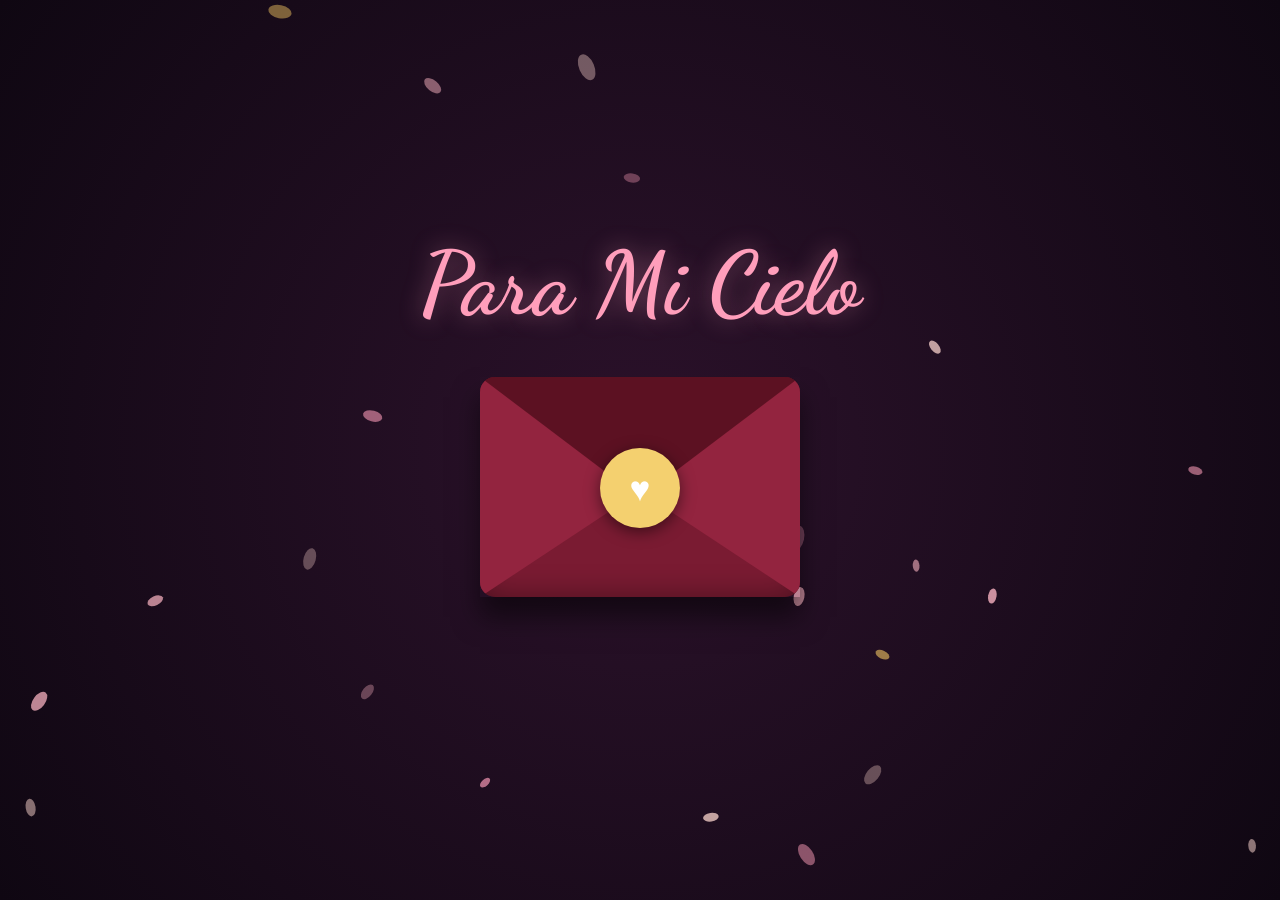
==== index.html @ 625df01c "musica a medias" ====
<!DOCTYPE html>
<html lang="es">
<head>
  <meta charset="UTF-8" />
  <meta name="viewport" content="width=device-width, initial-scale=1.0, maximum-scale=1.0, user-scalable=no" />
  <title>Para Mi Cielo ❤️</title>

  <!-- Tipografías -->
  <link rel="preconnect" href="https://fonts.googleapis.com">
  <link rel="preconnect" href="https://fonts.gstatic.com" crossorigin>
  <link href="https://fonts.googleapis.com/css2?family=Caveat:wght@400;600&family=Cormorant+Garamond:ital,wght@0,400;0,600;1,400&family=Dancing+Script:wght@600;700&family=Montserrat:wght@300;400;500;600&display=swap" rel="stylesheet">

  <link rel="preload" as="image" href="img/flor1.png">
  <link rel="preload" as="image" href="img/flor2.png">
  <link rel="preload" as="image" href="img/flor3.png">
  <link rel="preload" as="image" href="img/flor4.png">

  <link rel="stylesheet" href="style.css" />

  <style>
    /* Estilo para la ventana mágica que no corta la música */
    #visor-magico {
      position: fixed; top: 0; left: 0; width: 100%; height: 100%;
      border: none; z-index: 9999; background: transparent;
      transition: opacity 1s ease;
    }
    #visor-magico.hidden { opacity: 0; pointer-events: none; }
    #visor-magico.active { opacity: 1; pointer-events: auto; }
  </style>

</head>
<body>

  <div class="page-transition" aria-hidden="true"></div>

  <!-- MÚSICA DE FONDO -->
  <audio id="bg-music" loop preload="auto">
    <source src="audio/A_Love_Like_Her.mp3" type="audio/mp3">
  </audio>

  <!-- Ramo en forma de corazón -->
  <div id="bloom-stage">
    <div id="bloom-container"></div>
  </div>
  
  <!-- Pétalos cayendo -->
  <canvas id="petals-canvas"></canvas>

  <!-- EL SOBRE -->
  <main class="main-content" id="mainContent">
      <h1 class="hero-title">Para Mi Cielo</h1>
      
      <div class="contenedor">
          <div class="envoltura-sobre" id="sobreInteractuable">
              <div class="sobre"></div>
              <div class="solapa solapa-superior"></div>
              <div class="solapa solapa-derecha"></div>
              <div class="solapa solapa-izquierda"></div>
              <div class="sello-css" id="selloCss">♥</div>

              <div class="carta glass-card" id="cartaInterior">
                  <header class="letter-header">
                    <span class="letter-date">29 de Agosto, 2026</span>
                    <h2 class="letter-title">Feliz Primer Mes, Mi Amor</h2>
                    <div class="divider">✦ ✦ ✦</div>
                  </header>

                  <div class="letter-body"><span id="typed-text"></span><span class="cursor" id="cursor"></span></div>

                  <!-- AQUI ESTABA EL ERROR DEL DIV BORRADO -->
                  <div class="next-journey" id="nextJourney">
                    <a href="#" class="journey-btn" id="journeyBtn" onclick="abrirRamo(event)">
                      eres mi cielo
                    </a>
                  </div>

              </div>
          </div>
      </div>
  </main>

  <!-- LA VENTANA MÁGICA (Solo debe haber una) -->
  <iframe id="visor-magico" class="hidden" src="" allow="autoplay"></iframe>

  <script src="script.js"></script>

  <!-- SCRIPT MÁGICO PARA MÚSICA Y TRANSICIÓN -->
  <script>
    // Truco para que la música empiece en cuanto ella toque el sobre o la pantalla
    document.body.addEventListener('click', function startAudio() {
      const musica = document.getElementById('bg-music');
      if (musica && musica.paused) {
        musica.play().catch(e => console.log("Esperando interacción..."));
      }
      document.body.removeEventListener('click', startAudio);
    }, { once: true });

    // Función a prueba de fallos para cargar el ramo
    function abrirRamo(event) {
      event.preventDefault(); // Evita que la página salte
      
      // 1. Ocultamos el sobre y las flores de fondo suavemente
      const mainContent = document.getElementById('mainContent');
      const bloomStage = document.getElementById('bloom-stage');
      const petals = document.getElementById('petals-canvas');
      
      if (mainContent) { mainContent.style.transition = 'opacity 1s ease'; mainContent.style.opacity = '0'; }
      if (bloomStage) { bloomStage.style.transition = 'opacity 1s ease'; bloomStage.style.opacity = '0'; }
      if (petals) { petals.style.transition = 'opacity 1s ease'; petals.style.opacity = '0'; }

      // 2. Esperamos 1 segundo a que se desvanezca y mostramos la ventana mágica con home.html
      setTimeout(() => {
        const visor = document.getElementById('visor-magico');
        if (visor) {
          visor.src = 'home.html'; // Cargamos el Ramo
          visor.classList.remove('hidden');
          visor.classList.add('active');
        }
      }, 1000);
    }
  </script>
</body>
</html>
---- style.css ----
:root {
  /* PALETA ELEGANTE PARA EL SOBRE (Tonos vino oscuros que combinan con el fondo) */
  --color-sobre-cuerpo: #7a1b32;
  --color-sobre-solapa: #93243f;
  --color-sobre-solapa-superior: #5c1122;
  --color-sello: #f4d06f;
  
  /* PALETA DEL FONDO OSCURO Y FLORES */
  --bg-color: #160c18;
  --rose-main: #ff9ebb;
  --gold: #f4d06f;
  --glass-bg: rgba(22, 12, 24, 0.88);
  --glass-border: rgba(255, 255, 255, 0.16);

  --fuente-titulo: 'Dancing Script', cursive;
  --duracion-apertura: 1.7s;
}

* {
  box-sizing: border-box;
  margin: 0;
  padding: 0;
  -webkit-tap-highlight-color: transparent;
  user-select: none;
}

body {
  background: radial-gradient(circle at 50% 50%, #2c122b 0%, #0f0712 100%);
  color: #fff;
  min-height: 100vh;
  font-family: 'Montserrat', sans-serif;
  overflow: hidden;
  position: relative;
}

/* Transición suave hacia cielo.html */
.page-transition {
  position: fixed; inset: 0; z-index: 100;
  background: #0b0714; opacity: 0; pointer-events: none; transition: opacity 0.7s ease;
}
body.page-leaving .page-transition { opacity: 1; }

/* =========================================================
   EL SOBRE
   ========================================================= */
.main-content {
  position: fixed; inset: 0;
  display: flex; flex-direction: column; justify-content: center; align-items: center;
  z-index: 10; transform: translateY(-4vh); transition: opacity 1s ease;
}

.hero-title {
  font-family: var(--fuente-titulo); font-size: clamp(3.5rem, 10vw, 5.5rem);
  color: var(--rose-main); text-shadow: 0 0 25px rgba(255, 158, 187, 0.4); 
  margin-bottom: 40px; font-weight: 700;
  transition: opacity 0.8s ease;
}
.hero-title.hide { opacity: 0; }

.contenedor { perspective: 1500px; }
.envoltura-sobre {
  position: relative; width: 320px; height: 220px; cursor: pointer;
  box-shadow: 0px 20px 25px rgba(0, 0, 0, 0.5);
  animation: latido 2.5s cubic-bezier(0.4, 0, 0.2, 1) infinite;
  transform-style: preserve-3d; transition: transform 0.3s ease, box-shadow 0.3s ease;
}
.envoltura-sobre:hover { animation: temblor 0.5s linear infinite; }
.envoltura-sobre.abierto { animation: none; pointer-events: none; }

.envoltura-sobre.preparando-flores {
  animation: none;
  opacity: 0;
  transform: scale(0.85);
  pointer-events: none;
  transition: opacity 0.6s ease, transform 0.6s ease;
}

@keyframes latido { 0%, 100% { transform: scale(1); } 50% { transform: scale(1.03); } }
@keyframes temblor { 0%, 50%, 100% { transform: scale(1.03) rotate(0deg); } 25% { transform: scale(1.03) rotate(-1deg); } 75% { transform: scale(1.03) rotate(1deg); } }

.sobre { position: absolute; width: 100%; height: 100%; background: var(--color-sobre-cuerpo); border-radius: 15px; box-shadow: inset 0 0 30px rgba(0,0,0,0.4); }
.solapa { position: absolute; transform-style: preserve-3d; backface-visibility: hidden; -webkit-backface-visibility: hidden; transition: transform 0.7s cubic-bezier(0.4, 0.0, 0.2, 1); }
.solapa-superior { top: 0; left: 0; width: 100%; height: 55%; background: var(--color-sobre-solapa-superior); clip-path: polygon(0 0, 100% 0, 50% 100%); border-radius: 15px 15px 0 0; transform-origin: top; z-index: 6; }
.solapa-izquierda { top: 0; left: 0; width: 52%; height: 100%; background: var(--color-sobre-solapa); clip-path: polygon(0 0, 100% 50%, 0 100%); border-radius: 15px 0 0 15px; transform-origin: left; z-index: 5; transition-delay: 0.35s; }
.solapa-derecha { top: 0; right: 0; width: 52%; height: 100%; background: var(--color-sobre-solapa); clip-path: polygon(100% 0, 0 50%, 100% 100%); border-radius: 0 15px 15px 0; transform-origin: right; z-index: 5; transition-delay: 0.35s; }

.sello-css {
  position: absolute; top: 56%; left: 50%; width: 80px; height: 80px;
  transform: translate(-50%, -65%); z-index: 10;
  background: var(--color-sello); border-radius: 50%;
  display: flex; justify-content: center; align-items: center;
  font-size: 2.2rem; color: #fff; box-shadow: 0 4px 15px rgba(0,0,0,0.5);
  transition: opacity 0.5s ease;
}

/* =========================================================
   LA CARTA (GLASSMORPHISM)
   ========================================================= */
.carta {
  position: absolute; top: 50%; left: 50%; width: 300px; height: 200px;
  transform: translate(-50%, -40%) scale(1);
  opacity: 0; z-index: 1; pointer-events: none;
  border-radius: 20px; padding: 30px 20px;
  background: var(--glass-bg); backdrop-filter: blur(18px);
  border: 1px solid var(--glass-border); box-shadow: 0 20px 45px rgba(0, 0, 0, 0.7);
  display: flex; flex-direction: column; align-items: center;
}

.envoltura-sobre.abierto .carta {
  animation: abrir-carta var(--duracion-apertura) forwards cubic-bezier(0.18, 0.89, 0.32, 1.28);
  pointer-events: auto;
  z-index: 30 !important;
}
.envoltura-sobre.abierto .solapa-superior { transform: rotateX(180deg); z-index: 0; }
.envoltura-sobre.abierto .solapa-izquierda { transform: rotateY(180deg); transition-delay: 0.3s; z-index: 0; }
.envoltura-sobre.abierto .solapa-derecha { transform: rotateY(-180deg); transition-delay: 0.3s; z-index: 0; }
.envoltura-sobre.abierto .sello-css { opacity: 0; }

@keyframes abrir-carta {
  0% { transform: translate(-50%, -40%) scale(1); opacity: 0; z-index: 1; }
  40% { transform: translate(-50%, -100%) scale(1.1); opacity: 1; z-index: 20; }
  100% { transform: translate(-50%, calc(-50% - 18px)) scale(1.25); opacity: 1; z-index: 30; width: 85vw; height: 64vh; max-width: 440px; top: 50%; }
}

.letter-header { text-align: center; margin-bottom: 20px; width: 100%; }
.letter-date { font-size: 0.8rem; color: var(--gold); letter-spacing: 1.5px; }
.letter-title { font-family: 'Cormorant Garamond', serif; font-size: 1.7rem; font-style: italic; color: var(--rose-main); margin: 6px 0; }
.divider { color: var(--gold); font-size: 0.7rem; letter-spacing: 6px; }

.letter-body { font-family: 'Caveat', cursive; font-size: 1.3rem; line-height: 1.6; color: #fff; white-space: pre-wrap; width: 100%; flex: 1; min-height: 0; overflow-y: auto; padding: 4px 0 20px; scrollbar-width: thin; }
.cursor { display: inline-block; width: 2px; height: 1.3rem; background: var(--rose-main); animation: blink 0.7s infinite; vertical-align: middle; }
@keyframes blink { 0%, 100% { opacity: 1; } 50% { opacity: 0; } }

.next-journey { margin-top: 15px; text-align: center; opacity: 0; transform: translateY(10px); transition: opacity 0.8s ease, transform 0.8s ease; }
.next-journey.show { opacity: 1; transform: translateY(0); }
.journey-btn { display: inline-block; text-decoration: none; background: linear-gradient(135deg, #e63956, #ff758c); color: white; padding: 12px 24px; font-size: 0.95rem; font-weight: 500; border-radius: 25px; box-shadow: 0 8px 20px rgba(230, 57, 86, 0.4); }

/* =========================================================
   EXPLOSIÓN DE FLORES (Se activa al toque del sobre)
   ========================================================= */
#bloom-stage {
  position: fixed; top: 0; left: 0; width: 100vw; height: 100vh; pointer-events: none; z-index: 2;
  display: flex; justify-content: center; align-items: center; overflow: hidden; transition: opacity 1.5s ease;
}
#bloom-stage.fade-out { opacity: 0.22; }
#bloom-stage.zoom-in { animation: zoomPush 2.2s cubic-bezier(0.25, 1, 0.5, 1) forwards; }
@keyframes zoomPush { from { transform: scale(1); } to { transform: scale(2.4); } }

#bloom-container { position: relative; width: 100vw; height: 100vh; }
.blooming-flower {
  position: absolute; top: 50%; left: 50%; width: var(--size); height: var(--size); object-fit: contain; opacity: 0;
  transform-origin: center center; transform: translate(-50%, -50%) translate(0, 0) scale(0) rotate(calc(var(--rot) - 180deg));
  transition: transform 2.2s cubic-bezier(0.25, 1, 0.5, 1), opacity 1.2s ease;
  filter: drop-shadow(0 3px 4px rgba(0, 0, 0, 0.3));
  will-change: transform, opacity;
}
.blooming-flower.bloomed { opacity: 0.96; transform: translate(-50%, -50%) translate(var(--tx), var(--ty)) scale(var(--scale)) rotate(var(--rot)); }
#petals-canvas { position: fixed; top: 0; left: 0; width: 100%; height: 100%; pointer-events: none; z-index: 3; }

@media (max-width: 380px) {
  @keyframes abrir-carta {
    0% { transform: translate(-50%, -40%) scale(1); opacity: 0; z-index: 1; }
    40% { transform: translate(-50%, -100%) scale(1.1); opacity: 1; z-index: 20; }
    100% { transform: translate(-50%, calc(-50% - 18px)) scale(1.1); opacity: 1; z-index: 30; width: 90vw; height: 72vh; top: 50%; }
  }
}

/* En celular reducimos el costo de renderizado de los efectos más pesados:
   el drop-shadow por flor (son varias decenas a la vez) y el desenfoque
   del vidrio de la carta, que en equipos de gama baja son los que más
   contribuyen a que la animación se sienta trabada. */
@media (max-width: 640px) {
  .blooming-flower { filter: drop-shadow(0 2px 2px rgba(0, 0, 0, 0.25)); }
  .carta { backdrop-filter: blur(10px); }
}
@media (prefers-reduced-motion: reduce) {
  .blooming-flower { filter: none; }
}

@media (max-width: 480px) {
  .envoltura-sobre {
    width: 280px; 
    height: 190px;
  }
  .hero-title {
    font-size: 2.8rem; 
  }
  .carta {
    padding: 20px 15px; 
  }
  .letter-title {
    font-size: 1.4rem;
  }
  .letter-body {
    font-size: 1.15rem;
  }
  @keyframes abrir-carta {
    0% { transform: translate(-50%, -40%) scale(1); opacity: 0; z-index: 1; }
    40% { transform: translate(-50%, -100%) scale(1.05); opacity: 1; z-index: 20; }
    100% { transform: translate(-50%, calc(-50% - 10px)) scale(1); opacity: 1; z-index: 30; width: 92vw; height: 75vh; top: 50%; }
  }
}
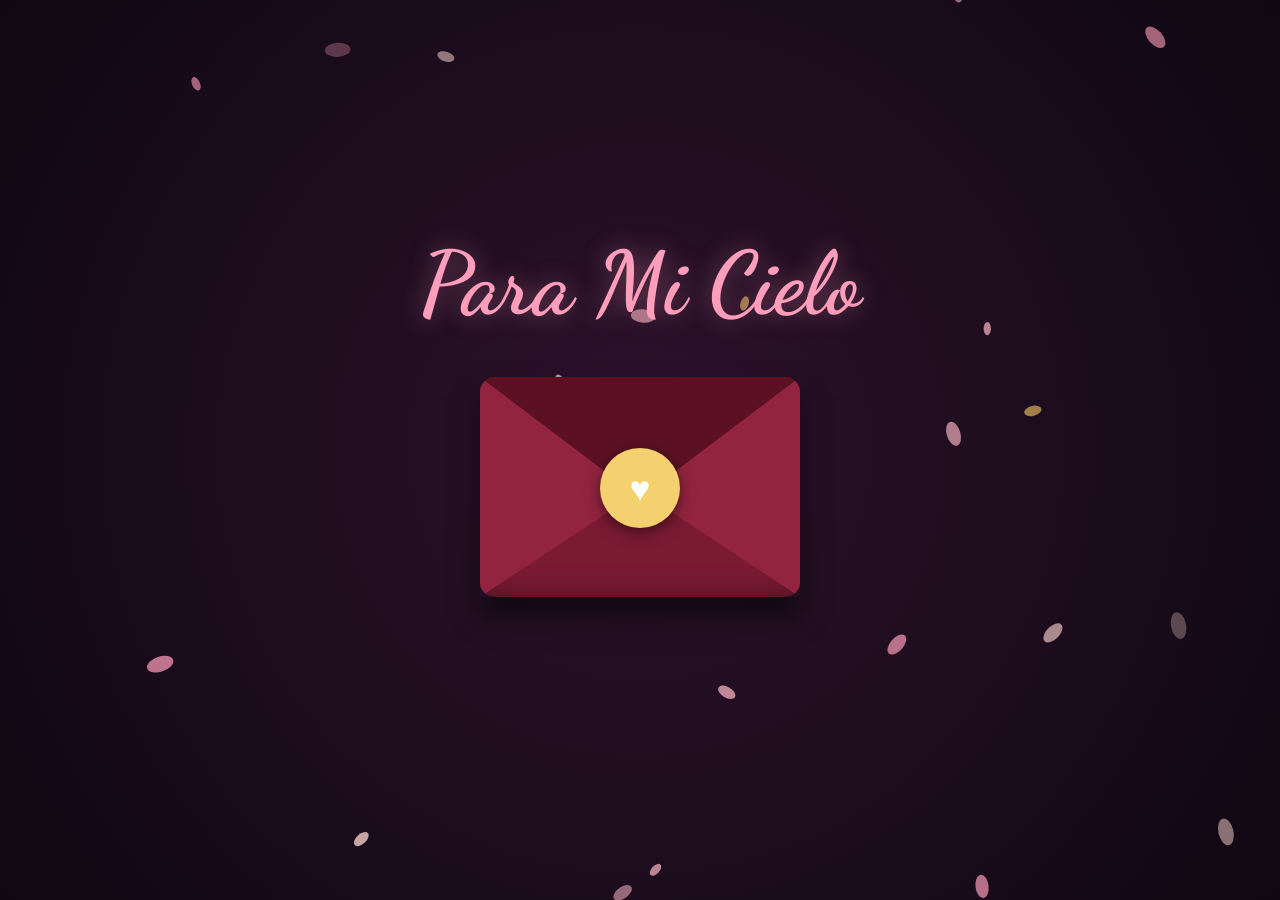
==== commit 1da255b7: "Merge branch 'feature/chalan' of https://github.com/Pablo-Rf8/Carta-Para-MiLai" ====
--- a/index.html
+++ b/index.html
@@ -69,8 +69,8 @@
 
                   <!-- AQUI ESTABA EL ERROR DEL DIV BORRADO -->
                   <div class="next-journey" id="nextJourney">
-                    <a href="#" class="journey-btn" id="journeyBtn" onclick="abrirRamo(event)">
-                      eres mi cielo
+                    <a href="home.html" class="journey-btn" id="journeyBtn">
+                      Mi regalo <3
                     </a>
                   </div>
 
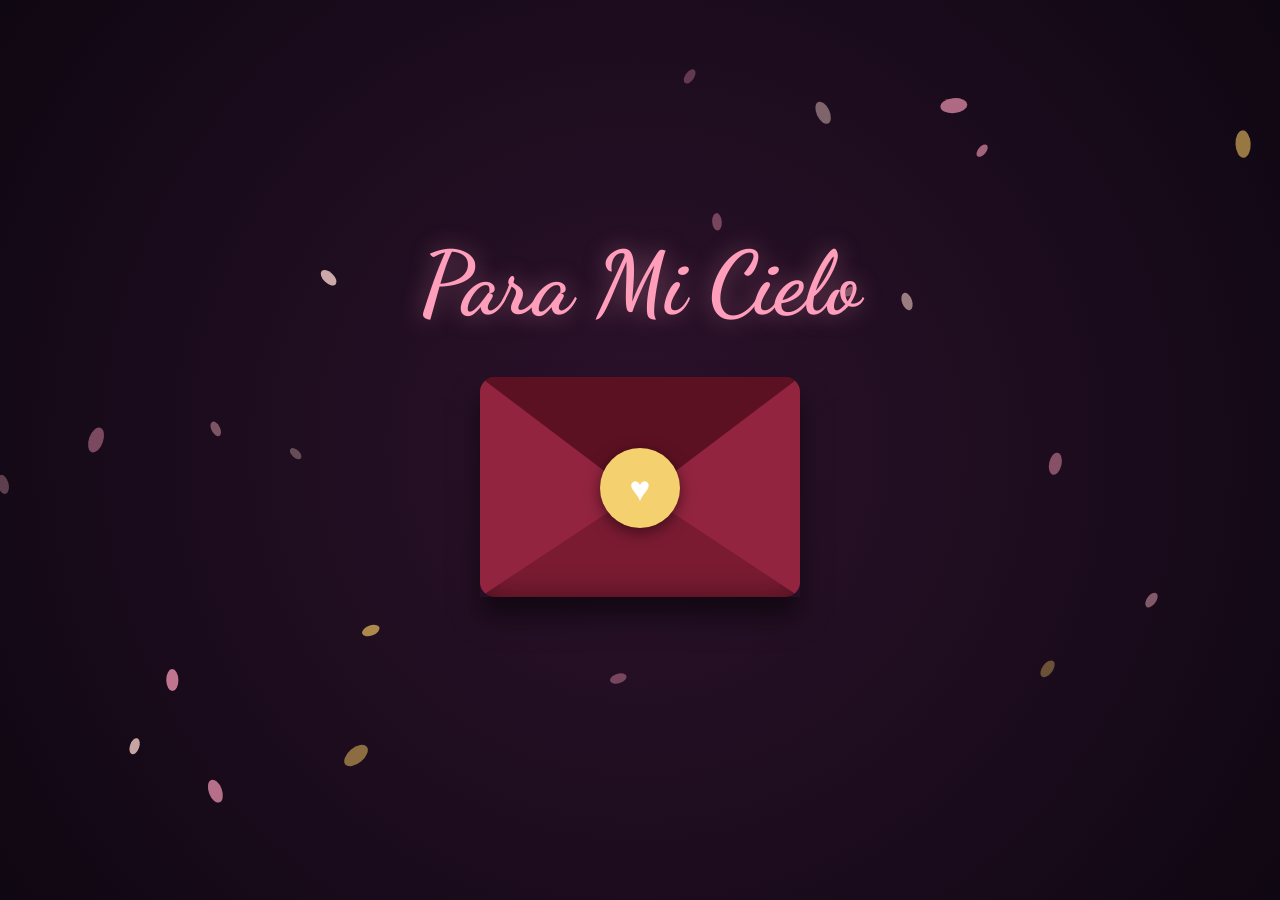
==== commit 96799ad6: "Merge branch 'dev' of https://github.com/Pablo-Rf8/Carta-Para-MiLai into feature/chalan" ====
--- a/index.html
+++ b/index.html
@@ -1,123 +1,124 @@
-<!DOCTYPE html>
-<html lang="es">
-<head>
-  <meta charset="UTF-8" />
-  <meta name="viewport" content="width=device-width, initial-scale=1.0, maximum-scale=1.0, user-scalable=no" />
-  <title>Para Mi Cielo ❤️</title>
-
-  <!-- Tipografías -->
-  <link rel="preconnect" href="https://fonts.googleapis.com">
-  <link rel="preconnect" href="https://fonts.gstatic.com" crossorigin>
-  <link href="https://fonts.googleapis.com/css2?family=Caveat:wght@400;600&family=Cormorant+Garamond:ital,wght@0,400;0,600;1,400&family=Dancing+Script:wght@600;700&family=Montserrat:wght@300;400;500;600&display=swap" rel="stylesheet">
-
-  <link rel="preload" as="image" href="img/flor1.png">
-  <link rel="preload" as="image" href="img/flor2.png">
-  <link rel="preload" as="image" href="img/flor3.png">
-  <link rel="preload" as="image" href="img/flor4.png">
-
-  <link rel="stylesheet" href="style.css" />
-
-  <style>
-    /* Estilo para la ventana mágica que no corta la música */
-    #visor-magico {
-      position: fixed; top: 0; left: 0; width: 100%; height: 100%;
-      border: none; z-index: 9999; background: transparent;
-      transition: opacity 1s ease;
-    }
-    #visor-magico.hidden { opacity: 0; pointer-events: none; }
-    #visor-magico.active { opacity: 1; pointer-events: auto; }
-  </style>
-
-</head>
-<body>
-
-  <div class="page-transition" aria-hidden="true"></div>
-
-  <!-- MÚSICA DE FONDO -->
-  <audio id="bg-music" loop preload="auto">
-    <source src="audio/A_Love_Like_Her.mp3" type="audio/mp3">
-  </audio>
-
-  <!-- Ramo en forma de corazón -->
-  <div id="bloom-stage">
-    <div id="bloom-container"></div>
-  </div>
-  
-  <!-- Pétalos cayendo -->
-  <canvas id="petals-canvas"></canvas>
-
-  <!-- EL SOBRE -->
-  <main class="main-content" id="mainContent">
-      <h1 class="hero-title">Para Mi Cielo</h1>
-      
-      <div class="contenedor">
-          <div class="envoltura-sobre" id="sobreInteractuable">
-              <div class="sobre"></div>
-              <div class="solapa solapa-superior"></div>
-              <div class="solapa solapa-derecha"></div>
-              <div class="solapa solapa-izquierda"></div>
-              <div class="sello-css" id="selloCss">♥</div>
-
-              <div class="carta glass-card" id="cartaInterior">
-                  <header class="letter-header">
-                    <span class="letter-date">29 de Agosto, 2026</span>
-                    <h2 class="letter-title">Feliz Primer Mes, Mi Amor</h2>
-                    <div class="divider">✦ ✦ ✦</div>
-                  </header>
-
-                  <div class="letter-body"><span id="typed-text"></span><span class="cursor" id="cursor"></span></div>
-
-                  <!-- AQUI ESTABA EL ERROR DEL DIV BORRADO -->
-                  <div class="next-journey" id="nextJourney">
-                    <a href="home.html" class="journey-btn" id="journeyBtn">
-                      Mi regalo <3
-                    </a>
-                  </div>
-
-              </div>
-          </div>
-      </div>
-  </main>
-
-  <!-- LA VENTANA MÁGICA (Solo debe haber una) -->
-  <iframe id="visor-magico" class="hidden" src="" allow="autoplay"></iframe>
-
-  <script src="script.js"></script>
-
-  <!-- SCRIPT MÁGICO PARA MÚSICA Y TRANSICIÓN -->
-  <script>
-    // Truco para que la música empiece en cuanto ella toque el sobre o la pantalla
-    document.body.addEventListener('click', function startAudio() {
-      const musica = document.getElementById('bg-music');
-      if (musica && musica.paused) {
-        musica.play().catch(e => console.log("Esperando interacción..."));
-      }
-      document.body.removeEventListener('click', startAudio);
-    }, { once: true });
-
-    // Función a prueba de fallos para cargar el ramo
-    function abrirRamo(event) {
-      event.preventDefault(); // Evita que la página salte
-      
-      // 1. Ocultamos el sobre y las flores de fondo suavemente
-      const mainContent = document.getElementById('mainContent');
-      const bloomStage = document.getElementById('bloom-stage');
-      const petals = document.getElementById('petals-canvas');
-      
-      if (mainContent) { mainContent.style.transition = 'opacity 1s ease'; mainContent.style.opacity = '0'; }
-      if (bloomStage) { bloomStage.style.transition = 'opacity 1s ease'; bloomStage.style.opacity = '0'; }
-      if (petals) { petals.style.transition = 'opacity 1s ease'; petals.style.opacity = '0'; }
-
-      // 2. Esperamos 1 segundo a que se desvanezca y mostramos la ventana mágica con home.html
-      setTimeout(() => {
-        const visor = document.getElementById('visor-magico');
-        if (visor) {
-          visor.src = 'home.html'; // Cargamos el Ramo
-          visor.classList.remove('hidden');
-          visor.classList.add('active');
-        }
-      }, 1000);
-    }
-  </script>
-</body>
+<!DOCTYPE html>
+<html lang="es">
+<head>
+  <meta charset="UTF-8" />
+  <meta name="viewport" content="width=device-width, initial-scale=1.0, maximum-scale=1.0, user-scalable=no" />
+  <title>Para Mi Cielo ❤️</title>
+
+  <!-- Tipografías -->
+  <link rel="preconnect" href="https://fonts.googleapis.com">
+  <link rel="preconnect" href="https://fonts.gstatic.com" crossorigin>
+  <link href="https://fonts.googleapis.com/css2?family=Caveat:wght@400;600&family=Cormorant+Garamond:ital,wght@0,400;0,600;1,400&family=Dancing+Script:wght@600;700&family=Montserrat:wght@300;400;500;600&display=swap" rel="stylesheet">
+
+  <link rel="preload" as="image" href="img/flor1.png">
+  <link rel="preload" as="image" href="img/flor2.png">
+  <link rel="preload" as="image" href="img/flor3.png">
+  <link rel="preload" as="image" href="img/flor4.png">
+
+  <link rel="stylesheet" href="style.css" />
+
+  <style>
+    /* Estilo para la ventana mágica que no corta la música */
+    #visor-magico {
+      position: fixed; top: 0; left: 0; width: 100%; height: 100%;
+      border: none; z-index: 9999; background: transparent;
+      transition: opacity 1s ease;
+    }
+    #visor-magico.hidden { opacity: 0; pointer-events: none; }
+    #visor-magico.active { opacity: 1; pointer-events: auto; }
+  </style>
+
+</head>
+<body>
+
+  <div class="page-transition" aria-hidden="true"></div>
+
+  <!-- MÚSICA DE FONDO -->
+  <audio id="bg-music" loop preload="auto">
+    <source src="cancion.mp3" type="audio/mp3">
+  </audio>
+
+  <!-- Ramo en forma de corazón -->
+  <div id="bloom-stage">
+    <div id="bloom-container"></div>
+  </div>
+  
+  <!-- Pétalos cayendo -->
+  <canvas id="petals-canvas"></canvas>
+
+  <!-- EL SOBRE -->
+  <main class="main-content" id="mainContent">
+      <h1 class="hero-title">Para Mi Cielo</h1>
+      
+      <div class="contenedor">
+          <div class="envoltura-sobre" id="sobreInteractuable">
+              <div class="sobre"></div>
+              <div class="solapa solapa-superior"></div>
+              <div class="solapa solapa-derecha"></div>
+              <div class="solapa solapa-izquierda"></div>
+              <div class="sello-css" id="selloCss">♥</div>
+
+              <div class="carta glass-card" id="cartaInterior">
+                  <header class="letter-header">
+                    <span class="letter-date">29 de Agosto, 2026</span>
+                    <h2 class="letter-title">Feliz Primer Mes, Mi Amor</h2>
+                    <div class="divider">✦ ✦ ✦</div>
+                  </header>
+
+                  <div class="letter-body"><span id="typed-text"></span><span class="cursor" id="cursor"></span></div>
+
+                  <!-- AQUI ESTABA EL ERROR DEL DIV BORRADO -->
+                  <div class="next-journey" id="nextJourney">
+                    <a href="home.html" class="journey-btn" id="journeyBtn">
+                      Mi regalo <3
+                    </a>
+                  </div>
+
+              </div>
+
+          </div>
+      </div>
+  </main>
+
+  <!-- LA VENTANA MÁGICA (Solo debe haber una) -->
+  <iframe id="visor-magico" class="hidden" src="" allow="autoplay"></iframe>
+
+  <script src="script.js"></script>
+
+  <!-- SCRIPT MÁGICO PARA MÚSICA Y TRANSICIÓN -->
+  <script>
+    // Truco para que la música empiece en cuanto ella toque el sobre o la pantalla
+    document.body.addEventListener('click', function startAudio() {
+      const musica = document.getElementById('bg-music');
+      if (musica && musica.paused) {
+        musica.play().catch(e => console.log("Esperando interacción..."));
+      }
+      document.body.removeEventListener('click', startAudio);
+    }, { once: true });
+
+    // Función a prueba de fallos para cargar el ramo
+    function abrirRamo(event) {
+      event.preventDefault(); // Evita que la página salte
+      
+      // 1. Ocultamos el sobre y las flores de fondo suavemente
+      const mainContent = document.getElementById('mainContent');
+      const bloomStage = document.getElementById('bloom-stage');
+      const petals = document.getElementById('petals-canvas');
+      
+      if (mainContent) { mainContent.style.transition = 'opacity 1s ease'; mainContent.style.opacity = '0'; }
+      if (bloomStage) { bloomStage.style.transition = 'opacity 1s ease'; bloomStage.style.opacity = '0'; }
+      if (petals) { petals.style.transition = 'opacity 1s ease'; petals.style.opacity = '0'; }
+
+      // 2. Esperamos 1 segundo a que se desvanezca y mostramos la ventana mágica con home.html
+      setTimeout(() => {
+        const visor = document.getElementById('visor-magico');
+        if (visor) {
+          visor.src = 'home.html'; // Cargamos el Ramo
+          visor.classList.remove('hidden');
+          visor.classList.add('active');
+        }
+      }, 1000);
+    }
+  </script>
+</body>
 </html>
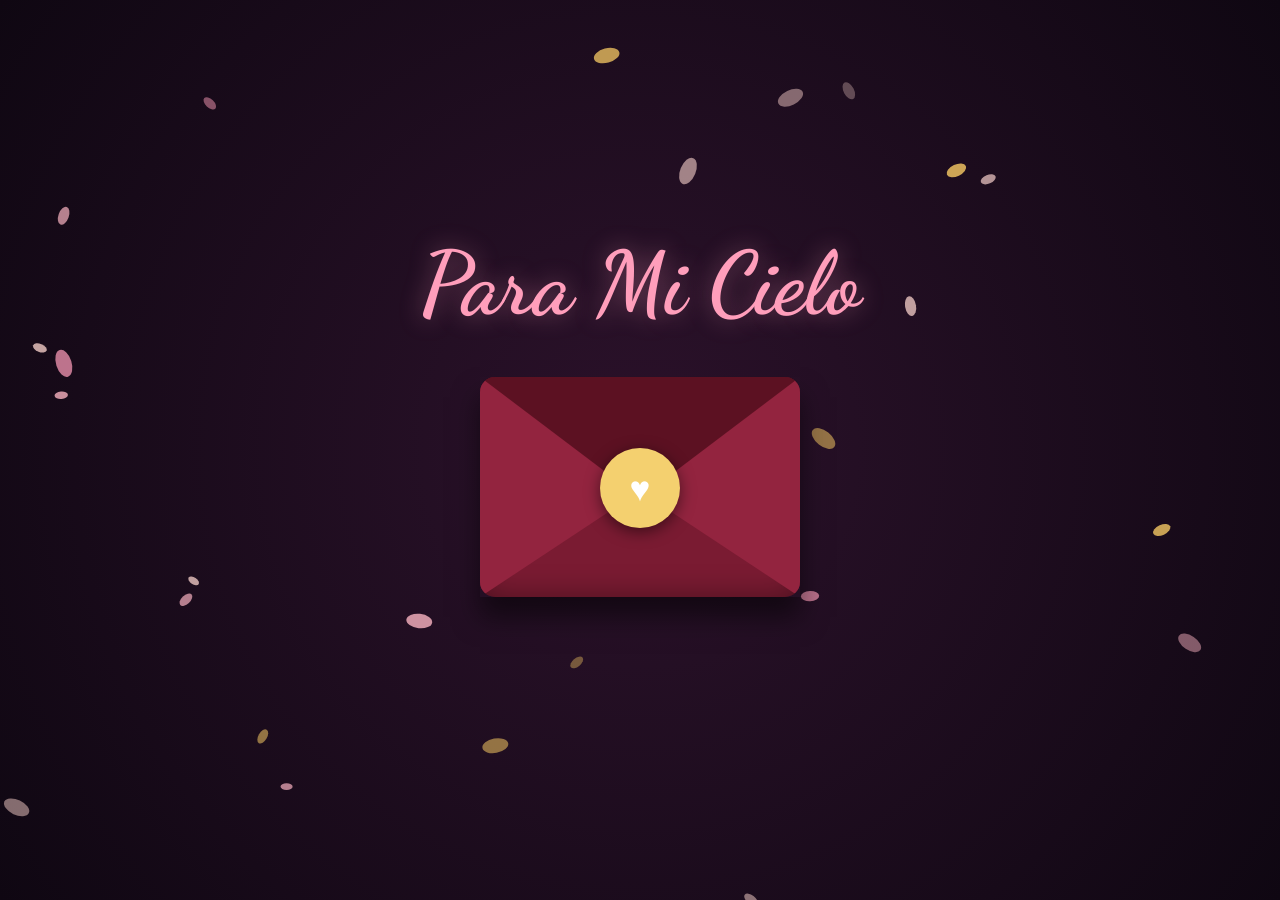
==== commit beeb5783: "terminado" ====
--- a/index.html
+++ b/index.html
@@ -35,7 +35,7 @@
 
   <!-- MÚSICA DE FONDO -->
   <audio id="bg-music" loop preload="auto">
-    <source src="cancion.mp3" type="audio/mp3">
+    <source src="audio/A_Love_Like_Her.mp3" type="audio/mp3">
   </audio>
 
   <!-- Ramo en forma de corazón -->
@@ -85,6 +85,11 @@
 
   <script src="script.js"></script>
 
+  <script>
+  // Selecciona el audio y reduce el volumen a la mitad (0.5)
+  document.getElementById('bg-music').volume = 0.1;
+</script>
+
   <!-- SCRIPT MÁGICO PARA MÚSICA Y TRANSICIÓN -->
   <script>
     // Truco para que la música empiece en cuanto ella toque el sobre o la pantalla
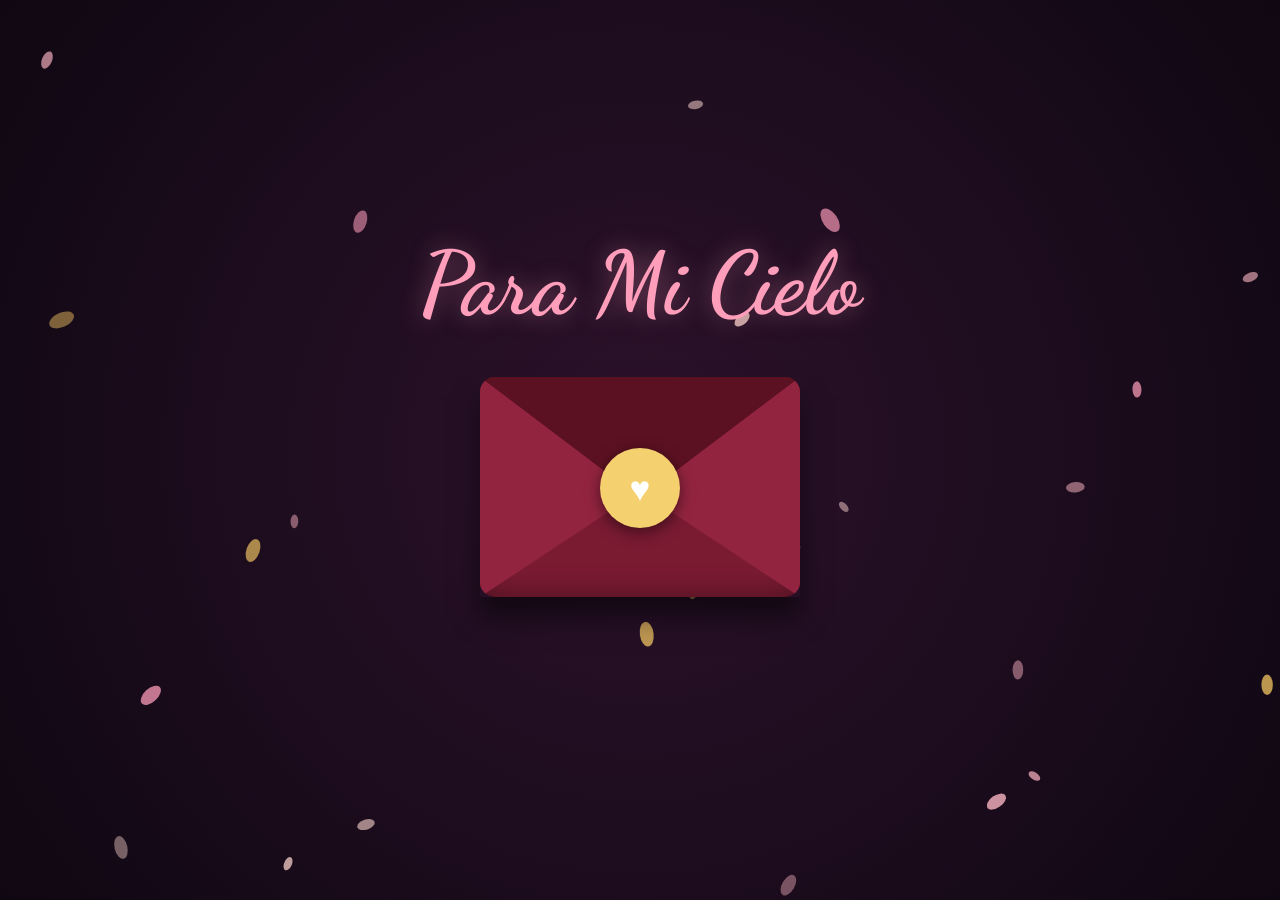
==== commit 5ab87f44: "Merge branch 'feature/chalan', remote-tracking branch 'origin'" ====
--- a/index.html
+++ b/index.html
@@ -10,54 +10,51 @@
   <link rel="preconnect" href="https://fonts.gstatic.com" crossorigin>
   <link href="https://fonts.googleapis.com/css2?family=Caveat:wght@400;600&family=Cormorant+Garamond:ital,wght@0,400;0,600;1,400&family=Dancing+Script:wght@600;700&family=Montserrat:wght@300;400;500;600&display=swap" rel="stylesheet">
 
+  <!-- Precarga de las imágenes de flores: se piden ya mismo para que estén
+       listas cuando el usuario toque el sobre, en vez de arrancar la
+       descarga justo en el momento de la animación -->
   <link rel="preload" as="image" href="img/flor1.png">
   <link rel="preload" as="image" href="img/flor2.png">
   <link rel="preload" as="image" href="img/flor3.png">
   <link rel="preload" as="image" href="img/flor4.png">
 
   <link rel="stylesheet" href="style.css" />
-
-  <style>
-    /* Estilo para la ventana mágica que no corta la música */
-    #visor-magico {
-      position: fixed; top: 0; left: 0; width: 100%; height: 100%;
-      border: none; z-index: 9999; background: transparent;
-      transition: opacity 1s ease;
-    }
-    #visor-magico.hidden { opacity: 0; pointer-events: none; }
-    #visor-magico.active { opacity: 1; pointer-events: auto; }
-  </style>
-
 </head>
 <body>
 
+  <!-- Transición suave entre páginas -->
   <div class="page-transition" aria-hidden="true"></div>
 
-  <!-- MÚSICA DE FONDO -->
+  <!-- Música de fondo -->
   <audio id="bg-music" loop preload="auto">
-    <source src="audio/A_Love_Like_Her.mp3" type="audio/mp3">
+    <source src="cancion.mp3" type="audio/mp3">
   </audio>
 
-  <!-- Ramo en forma de corazón -->
+  <!-- Ramo en forma de corazón (Oculto al inicio) -->
   <div id="bloom-stage">
     <div id="bloom-container"></div>
   </div>
   
-  <!-- Pétalos cayendo -->
+  <!-- Pétalos cayendo en el fondo -->
   <canvas id="petals-canvas"></canvas>
 
-  <!-- EL SOBRE -->
+  <!-- CONTENIDO PRINCIPAL: EL SOBRE -->
   <main class="main-content" id="mainContent">
       <h1 class="hero-title">Para Mi Cielo</h1>
       
       <div class="contenedor">
           <div class="envoltura-sobre" id="sobreInteractuable">
+              
+              <!-- Piezas del sobre -->
               <div class="sobre"></div>
               <div class="solapa solapa-superior"></div>
               <div class="solapa solapa-derecha"></div>
               <div class="solapa solapa-izquierda"></div>
+              
+              <!-- Sello -->
               <div class="sello-css" id="selloCss">♥</div>
 
+              <!-- LA CARTA QUE SALE DEL SOBRE -->
               <div class="carta glass-card" id="cartaInterior">
                   <header class="letter-header">
                     <span class="letter-date">29 de Agosto, 2026</span>
@@ -67,63 +64,17 @@
 
                   <div class="letter-body"><span id="typed-text"></span><span class="cursor" id="cursor"></span></div>
 
-                  <!-- AQUI ESTABA EL ERROR DEL DIV BORRADO -->
                   <div class="next-journey" id="nextJourney">
                     <a href="home.html" class="journey-btn" id="journeyBtn">
                       Mi regalo <3
                     </a>
                   </div>
-
               </div>
 
           </div>
       </div>
   </main>
 
-  <!-- LA VENTANA MÁGICA (Solo debe haber una) -->
-  <iframe id="visor-magico" class="hidden" src="" allow="autoplay"></iframe>
-
   <script src="script.js"></script>
-
-  <script>
-  // Selecciona el audio y reduce el volumen a la mitad (0.5)
-  document.getElementById('bg-music').volume = 0.1;
-</script>
-
-  <!-- SCRIPT MÁGICO PARA MÚSICA Y TRANSICIÓN -->
-  <script>
-    // Truco para que la música empiece en cuanto ella toque el sobre o la pantalla
-    document.body.addEventListener('click', function startAudio() {
-      const musica = document.getElementById('bg-music');
-      if (musica && musica.paused) {
-        musica.play().catch(e => console.log("Esperando interacción..."));
-      }
-      document.body.removeEventListener('click', startAudio);
-    }, { once: true });
-
-    // Función a prueba de fallos para cargar el ramo
-    function abrirRamo(event) {
-      event.preventDefault(); // Evita que la página salte
-      
-      // 1. Ocultamos el sobre y las flores de fondo suavemente
-      const mainContent = document.getElementById('mainContent');
-      const bloomStage = document.getElementById('bloom-stage');
-      const petals = document.getElementById('petals-canvas');
-      
-      if (mainContent) { mainContent.style.transition = 'opacity 1s ease'; mainContent.style.opacity = '0'; }
-      if (bloomStage) { bloomStage.style.transition = 'opacity 1s ease'; bloomStage.style.opacity = '0'; }
-      if (petals) { petals.style.transition = 'opacity 1s ease'; petals.style.opacity = '0'; }
-
-      // 2. Esperamos 1 segundo a que se desvanezca y mostramos la ventana mágica con home.html
-      setTimeout(() => {
-        const visor = document.getElementById('visor-magico');
-        if (visor) {
-          visor.src = 'home.html'; // Cargamos el Ramo
-          visor.classList.remove('hidden');
-          visor.classList.add('active');
-        }
-      }, 1000);
-    }
-  </script>
 </body>
 </html>
--- a/style.css
+++ b/style.css
@@ -1,202 +1,202 @@
-:root {
-  /* PALETA ELEGANTE PARA EL SOBRE (Tonos vino oscuros que combinan con el fondo) */
-  --color-sobre-cuerpo: #7a1b32;
-  --color-sobre-solapa: #93243f;
-  --color-sobre-solapa-superior: #5c1122;
-  --color-sello: #f4d06f;
-  
-  /* PALETA DEL FONDO OSCURO Y FLORES */
-  --bg-color: #160c18;
-  --rose-main: #ff9ebb;
-  --gold: #f4d06f;
-  --glass-bg: rgba(22, 12, 24, 0.88);
-  --glass-border: rgba(255, 255, 255, 0.16);
-
-  --fuente-titulo: 'Dancing Script', cursive;
-  --duracion-apertura: 1.7s;
-}
-
-* {
-  box-sizing: border-box;
-  margin: 0;
-  padding: 0;
-  -webkit-tap-highlight-color: transparent;
-  user-select: none;
-}
-
-body {
-  background: radial-gradient(circle at 50% 50%, #2c122b 0%, #0f0712 100%);
-  color: #fff;
-  min-height: 100vh;
-  font-family: 'Montserrat', sans-serif;
-  overflow: hidden;
-  position: relative;
-}
-
-/* Transición suave hacia cielo.html */
-.page-transition {
-  position: fixed; inset: 0; z-index: 100;
-  background: #0b0714; opacity: 0; pointer-events: none; transition: opacity 0.7s ease;
-}
-body.page-leaving .page-transition { opacity: 1; }
-
-/* =========================================================
-   EL SOBRE
-   ========================================================= */
-.main-content {
-  position: fixed; inset: 0;
-  display: flex; flex-direction: column; justify-content: center; align-items: center;
-  z-index: 10; transform: translateY(-4vh); transition: opacity 1s ease;
-}
-
-.hero-title {
-  font-family: var(--fuente-titulo); font-size: clamp(3.5rem, 10vw, 5.5rem);
-  color: var(--rose-main); text-shadow: 0 0 25px rgba(255, 158, 187, 0.4); 
-  margin-bottom: 40px; font-weight: 700;
-  transition: opacity 0.8s ease;
-}
-.hero-title.hide { opacity: 0; }
-
-.contenedor { perspective: 1500px; }
-.envoltura-sobre {
-  position: relative; width: 320px; height: 220px; cursor: pointer;
-  box-shadow: 0px 20px 25px rgba(0, 0, 0, 0.5);
-  animation: latido 2.5s cubic-bezier(0.4, 0, 0.2, 1) infinite;
-  transform-style: preserve-3d; transition: transform 0.3s ease, box-shadow 0.3s ease;
-}
-.envoltura-sobre:hover { animation: temblor 0.5s linear infinite; }
-.envoltura-sobre.abierto { animation: none; pointer-events: none; }
-
-.envoltura-sobre.preparando-flores {
-  animation: none;
-  opacity: 0;
-  transform: scale(0.85);
-  pointer-events: none;
-  transition: opacity 0.6s ease, transform 0.6s ease;
-}
-
-@keyframes latido { 0%, 100% { transform: scale(1); } 50% { transform: scale(1.03); } }
-@keyframes temblor { 0%, 50%, 100% { transform: scale(1.03) rotate(0deg); } 25% { transform: scale(1.03) rotate(-1deg); } 75% { transform: scale(1.03) rotate(1deg); } }
-
-.sobre { position: absolute; width: 100%; height: 100%; background: var(--color-sobre-cuerpo); border-radius: 15px; box-shadow: inset 0 0 30px rgba(0,0,0,0.4); }
-.solapa { position: absolute; transform-style: preserve-3d; backface-visibility: hidden; -webkit-backface-visibility: hidden; transition: transform 0.7s cubic-bezier(0.4, 0.0, 0.2, 1); }
-.solapa-superior { top: 0; left: 0; width: 100%; height: 55%; background: var(--color-sobre-solapa-superior); clip-path: polygon(0 0, 100% 0, 50% 100%); border-radius: 15px 15px 0 0; transform-origin: top; z-index: 6; }
-.solapa-izquierda { top: 0; left: 0; width: 52%; height: 100%; background: var(--color-sobre-solapa); clip-path: polygon(0 0, 100% 50%, 0 100%); border-radius: 15px 0 0 15px; transform-origin: left; z-index: 5; transition-delay: 0.35s; }
-.solapa-derecha { top: 0; right: 0; width: 52%; height: 100%; background: var(--color-sobre-solapa); clip-path: polygon(100% 0, 0 50%, 100% 100%); border-radius: 0 15px 15px 0; transform-origin: right; z-index: 5; transition-delay: 0.35s; }
-
-.sello-css {
-  position: absolute; top: 56%; left: 50%; width: 80px; height: 80px;
-  transform: translate(-50%, -65%); z-index: 10;
-  background: var(--color-sello); border-radius: 50%;
-  display: flex; justify-content: center; align-items: center;
-  font-size: 2.2rem; color: #fff; box-shadow: 0 4px 15px rgba(0,0,0,0.5);
-  transition: opacity 0.5s ease;
-}
-
-/* =========================================================
-   LA CARTA (GLASSMORPHISM)
-   ========================================================= */
-.carta {
-  position: absolute; top: 50%; left: 50%; width: 300px; height: 200px;
-  transform: translate(-50%, -40%) scale(1);
-  opacity: 0; z-index: 1; pointer-events: none;
-  border-radius: 20px; padding: 30px 20px;
-  background: var(--glass-bg); backdrop-filter: blur(18px);
-  border: 1px solid var(--glass-border); box-shadow: 0 20px 45px rgba(0, 0, 0, 0.7);
-  display: flex; flex-direction: column; align-items: center;
-}
-
-.envoltura-sobre.abierto .carta {
-  animation: abrir-carta var(--duracion-apertura) forwards cubic-bezier(0.18, 0.89, 0.32, 1.28);
-  pointer-events: auto;
-  z-index: 30 !important;
-}
-.envoltura-sobre.abierto .solapa-superior { transform: rotateX(180deg); z-index: 0; }
-.envoltura-sobre.abierto .solapa-izquierda { transform: rotateY(180deg); transition-delay: 0.3s; z-index: 0; }
-.envoltura-sobre.abierto .solapa-derecha { transform: rotateY(-180deg); transition-delay: 0.3s; z-index: 0; }
-.envoltura-sobre.abierto .sello-css { opacity: 0; }
-
-@keyframes abrir-carta {
-  0% { transform: translate(-50%, -40%) scale(1); opacity: 0; z-index: 1; }
-  40% { transform: translate(-50%, -100%) scale(1.1); opacity: 1; z-index: 20; }
-  100% { transform: translate(-50%, calc(-50% - 18px)) scale(1.25); opacity: 1; z-index: 30; width: 85vw; height: 64vh; max-width: 440px; top: 50%; }
-}
-
-.letter-header { text-align: center; margin-bottom: 20px; width: 100%; }
-.letter-date { font-size: 0.8rem; color: var(--gold); letter-spacing: 1.5px; }
-.letter-title { font-family: 'Cormorant Garamond', serif; font-size: 1.7rem; font-style: italic; color: var(--rose-main); margin: 6px 0; }
-.divider { color: var(--gold); font-size: 0.7rem; letter-spacing: 6px; }
-
-.letter-body { font-family: 'Caveat', cursive; font-size: 1.3rem; line-height: 1.6; color: #fff; white-space: pre-wrap; width: 100%; flex: 1; min-height: 0; overflow-y: auto; padding: 4px 0 20px; scrollbar-width: thin; }
-.cursor { display: inline-block; width: 2px; height: 1.3rem; background: var(--rose-main); animation: blink 0.7s infinite; vertical-align: middle; }
-@keyframes blink { 0%, 100% { opacity: 1; } 50% { opacity: 0; } }
-
-.next-journey { margin-top: 15px; text-align: center; opacity: 0; transform: translateY(10px); transition: opacity 0.8s ease, transform 0.8s ease; }
-.next-journey.show { opacity: 1; transform: translateY(0); }
-.journey-btn { display: inline-block; text-decoration: none; background: linear-gradient(135deg, #e63956, #ff758c); color: white; padding: 12px 24px; font-size: 0.95rem; font-weight: 500; border-radius: 25px; box-shadow: 0 8px 20px rgba(230, 57, 86, 0.4); }
-
-/* =========================================================
-   EXPLOSIÓN DE FLORES (Se activa al toque del sobre)
-   ========================================================= */
-#bloom-stage {
-  position: fixed; top: 0; left: 0; width: 100vw; height: 100vh; pointer-events: none; z-index: 2;
-  display: flex; justify-content: center; align-items: center; overflow: hidden; transition: opacity 1.5s ease;
-}
-#bloom-stage.fade-out { opacity: 0.22; }
-#bloom-stage.zoom-in { animation: zoomPush 2.2s cubic-bezier(0.25, 1, 0.5, 1) forwards; }
-@keyframes zoomPush { from { transform: scale(1); } to { transform: scale(2.4); } }
-
-#bloom-container { position: relative; width: 100vw; height: 100vh; }
-.blooming-flower {
-  position: absolute; top: 50%; left: 50%; width: var(--size); height: var(--size); object-fit: contain; opacity: 0;
-  transform-origin: center center; transform: translate(-50%, -50%) translate(0, 0) scale(0) rotate(calc(var(--rot) - 180deg));
-  transition: transform 2.2s cubic-bezier(0.25, 1, 0.5, 1), opacity 1.2s ease;
-  filter: drop-shadow(0 3px 4px rgba(0, 0, 0, 0.3));
-  will-change: transform, opacity;
-}
-.blooming-flower.bloomed { opacity: 0.96; transform: translate(-50%, -50%) translate(var(--tx), var(--ty)) scale(var(--scale)) rotate(var(--rot)); }
-#petals-canvas { position: fixed; top: 0; left: 0; width: 100%; height: 100%; pointer-events: none; z-index: 3; }
-
-@media (max-width: 380px) {
-  @keyframes abrir-carta {
-    0% { transform: translate(-50%, -40%) scale(1); opacity: 0; z-index: 1; }
-    40% { transform: translate(-50%, -100%) scale(1.1); opacity: 1; z-index: 20; }
-    100% { transform: translate(-50%, calc(-50% - 18px)) scale(1.1); opacity: 1; z-index: 30; width: 90vw; height: 72vh; top: 50%; }
-  }
-}
-
-/* En celular reducimos el costo de renderizado de los efectos más pesados:
-   el drop-shadow por flor (son varias decenas a la vez) y el desenfoque
-   del vidrio de la carta, que en equipos de gama baja son los que más
-   contribuyen a que la animación se sienta trabada. */
-@media (max-width: 640px) {
-  .blooming-flower { filter: drop-shadow(0 2px 2px rgba(0, 0, 0, 0.25)); }
-  .carta { backdrop-filter: blur(10px); }
-}
-@media (prefers-reduced-motion: reduce) {
-  .blooming-flower { filter: none; }
-}
-
-@media (max-width: 480px) {
-  .envoltura-sobre {
-    width: 280px; 
-    height: 190px;
-  }
-  .hero-title {
-    font-size: 2.8rem; 
-  }
-  .carta {
-    padding: 20px 15px; 
-  }
-  .letter-title {
-    font-size: 1.4rem;
-  }
-  .letter-body {
-    font-size: 1.15rem;
-  }
-  @keyframes abrir-carta {
-    0% { transform: translate(-50%, -40%) scale(1); opacity: 0; z-index: 1; }
-    40% { transform: translate(-50%, -100%) scale(1.05); opacity: 1; z-index: 20; }
-    100% { transform: translate(-50%, calc(-50% - 10px)) scale(1); opacity: 1; z-index: 30; width: 92vw; height: 75vh; top: 50%; }
-  }
+:root {
+  /* PALETA ELEGANTE PARA EL SOBRE (Tonos vino oscuros que combinan con el fondo) */
+  --color-sobre-cuerpo: #7a1b32;
+  --color-sobre-solapa: #93243f;
+  --color-sobre-solapa-superior: #5c1122;
+  --color-sello: #f4d06f;
+  
+  /* PALETA DEL FONDO OSCURO Y FLORES */
+  --bg-color: #160c18;
+  --rose-main: #ff9ebb;
+  --gold: #f4d06f;
+  --glass-bg: rgba(22, 12, 24, 0.88);
+  --glass-border: rgba(255, 255, 255, 0.16);
+
+  --fuente-titulo: 'Dancing Script', cursive;
+  --duracion-apertura: 1.7s;
+}
+
+* {
+  box-sizing: border-box;
+  margin: 0;
+  padding: 0;
+  -webkit-tap-highlight-color: transparent;
+  user-select: none;
+}
+
+body {
+  background: radial-gradient(circle at 50% 50%, #2c122b 0%, #0f0712 100%);
+  color: #fff;
+  min-height: 100vh;
+  font-family: 'Montserrat', sans-serif;
+  overflow: hidden;
+  position: relative;
+}
+
+/* Transición suave hacia cielo.html */
+.page-transition {
+  position: fixed; inset: 0; z-index: 100;
+  background: #0b0714; opacity: 0; pointer-events: none; transition: opacity 0.7s ease;
+}
+body.page-leaving .page-transition { opacity: 1; }
+
+/* =========================================================
+   EL SOBRE
+   ========================================================= */
+.main-content {
+  position: fixed; inset: 0;
+  display: flex; flex-direction: column; justify-content: center; align-items: center;
+  z-index: 10; transform: translateY(-4vh); transition: opacity 1s ease;
+}
+
+.hero-title {
+  font-family: var(--fuente-titulo); font-size: clamp(3.5rem, 10vw, 5.5rem);
+  color: var(--rose-main); text-shadow: 0 0 25px rgba(255, 158, 187, 0.4); 
+  margin-bottom: 40px; font-weight: 700;
+  transition: opacity 0.8s ease;
+}
+.hero-title.hide { opacity: 0; }
+
+.contenedor { perspective: 1500px; }
+.envoltura-sobre {
+  position: relative; width: 320px; height: 220px; cursor: pointer;
+  box-shadow: 0px 20px 25px rgba(0, 0, 0, 0.5);
+  animation: latido 2.5s cubic-bezier(0.4, 0, 0.2, 1) infinite;
+  transform-style: preserve-3d; transition: transform 0.3s ease, box-shadow 0.3s ease;
+}
+.envoltura-sobre:hover { animation: temblor 0.5s linear infinite; }
+.envoltura-sobre.abierto { animation: none; pointer-events: none; }
+
+.envoltura-sobre.preparando-flores {
+  animation: none;
+  opacity: 0;
+  transform: scale(0.85);
+  pointer-events: none;
+  transition: opacity 0.6s ease, transform 0.6s ease;
+}
+
+@keyframes latido { 0%, 100% { transform: scale(1); } 50% { transform: scale(1.03); } }
+@keyframes temblor { 0%, 50%, 100% { transform: scale(1.03) rotate(0deg); } 25% { transform: scale(1.03) rotate(-1deg); } 75% { transform: scale(1.03) rotate(1deg); } }
+
+.sobre { position: absolute; width: 100%; height: 100%; background: var(--color-sobre-cuerpo); border-radius: 15px; box-shadow: inset 0 0 30px rgba(0,0,0,0.4); }
+.solapa { position: absolute; transform-style: preserve-3d; backface-visibility: hidden; -webkit-backface-visibility: hidden; transition: transform 0.7s cubic-bezier(0.4, 0.0, 0.2, 1); }
+.solapa-superior { top: 0; left: 0; width: 100%; height: 55%; background: var(--color-sobre-solapa-superior); clip-path: polygon(0 0, 100% 0, 50% 100%); border-radius: 15px 15px 0 0; transform-origin: top; z-index: 6; }
+.solapa-izquierda { top: 0; left: 0; width: 52%; height: 100%; background: var(--color-sobre-solapa); clip-path: polygon(0 0, 100% 50%, 0 100%); border-radius: 15px 0 0 15px; transform-origin: left; z-index: 5; transition-delay: 0.35s; }
+.solapa-derecha { top: 0; right: 0; width: 52%; height: 100%; background: var(--color-sobre-solapa); clip-path: polygon(100% 0, 0 50%, 100% 100%); border-radius: 0 15px 15px 0; transform-origin: right; z-index: 5; transition-delay: 0.35s; }
+
+.sello-css {
+  position: absolute; top: 56%; left: 50%; width: 80px; height: 80px;
+  transform: translate(-50%, -65%); z-index: 10;
+  background: var(--color-sello); border-radius: 50%;
+  display: flex; justify-content: center; align-items: center;
+  font-size: 2.2rem; color: #fff; box-shadow: 0 4px 15px rgba(0,0,0,0.5);
+  transition: opacity 0.5s ease;
+}
+
+/* =========================================================
+   LA CARTA (GLASSMORPHISM)
+   ========================================================= */
+.carta {
+  position: absolute; top: 50%; left: 50%; width: 300px; height: 200px;
+  transform: translate(-50%, -40%) scale(1);
+  opacity: 0; z-index: 1; pointer-events: none;
+  border-radius: 20px; padding: 30px 20px;
+  background: var(--glass-bg); backdrop-filter: blur(18px);
+  border: 1px solid var(--glass-border); box-shadow: 0 20px 45px rgba(0, 0, 0, 0.7);
+  display: flex; flex-direction: column; align-items: center;
+}
+
+.envoltura-sobre.abierto .carta {
+  animation: abrir-carta var(--duracion-apertura) forwards cubic-bezier(0.18, 0.89, 0.32, 1.28);
+  pointer-events: auto;
+  z-index: 30 !important;
+}
+.envoltura-sobre.abierto .solapa-superior { transform: rotateX(180deg); z-index: 0; }
+.envoltura-sobre.abierto .solapa-izquierda { transform: rotateY(180deg); transition-delay: 0.3s; z-index: 0; }
+.envoltura-sobre.abierto .solapa-derecha { transform: rotateY(-180deg); transition-delay: 0.3s; z-index: 0; }
+.envoltura-sobre.abierto .sello-css { opacity: 0; }
+
+@keyframes abrir-carta {
+  0% { transform: translate(-50%, -40%) scale(1); opacity: 0; z-index: 1; }
+  40% { transform: translate(-50%, -100%) scale(1.1); opacity: 1; z-index: 20; }
+  100% { transform: translate(-50%, calc(-50% - 18px)) scale(1.25); opacity: 1; z-index: 30; width: 85vw; height: 64vh; max-width: 440px; top: 50%; }
+}
+
+.letter-header { text-align: center; margin-bottom: 20px; width: 100%; }
+.letter-date { font-size: 0.8rem; color: var(--gold); letter-spacing: 1.5px; }
+.letter-title { font-family: 'Cormorant Garamond', serif; font-size: 1.7rem; font-style: italic; color: var(--rose-main); margin: 6px 0; }
+.divider { color: var(--gold); font-size: 0.7rem; letter-spacing: 6px; }
+
+.letter-body { font-family: 'Caveat', cursive; font-size: 1.3rem; line-height: 1.6; color: #fff; white-space: pre-wrap; width: 100%; flex: 1; min-height: 0; overflow-y: auto; padding: 4px 0 20px; scrollbar-width: thin; }
+.cursor { display: inline-block; width: 2px; height: 1.3rem; background: var(--rose-main); animation: blink 0.7s infinite; vertical-align: middle; }
+@keyframes blink { 0%, 100% { opacity: 1; } 50% { opacity: 0; } }
+
+.next-journey { margin-top: 15px; text-align: center; opacity: 0; transform: translateY(10px); transition: opacity 0.8s ease, transform 0.8s ease; }
+.next-journey.show { opacity: 1; transform: translateY(0); }
+.journey-btn { display: inline-block; text-decoration: none; background: linear-gradient(135deg, #e63956, #ff758c); color: white; padding: 12px 24px; font-size: 0.95rem; font-weight: 500; border-radius: 25px; box-shadow: 0 8px 20px rgba(230, 57, 86, 0.4); }
+
+/* =========================================================
+   EXPLOSIÓN DE FLORES (Se activa al toque del sobre)
+   ========================================================= */
+#bloom-stage {
+  position: fixed; top: 0; left: 0; width: 100vw; height: 100vh; pointer-events: none; z-index: 2;
+  display: flex; justify-content: center; align-items: center; overflow: hidden; transition: opacity 1.5s ease;
+}
+#bloom-stage.fade-out { opacity: 0.22; }
+#bloom-stage.zoom-in { animation: zoomPush 2.2s cubic-bezier(0.25, 1, 0.5, 1) forwards; }
+@keyframes zoomPush { from { transform: scale(1); } to { transform: scale(2.4); } }
+
+#bloom-container { position: relative; width: 100vw; height: 100vh; }
+.blooming-flower {
+  position: absolute; top: 50%; left: 50%; width: var(--size); height: var(--size); object-fit: contain; opacity: 0;
+  transform-origin: center center; transform: translate(-50%, -50%) translate(0, 0) scale(0) rotate(calc(var(--rot) - 180deg));
+  transition: transform 2.2s cubic-bezier(0.25, 1, 0.5, 1), opacity 1.2s ease;
+  filter: drop-shadow(0 3px 4px rgba(0, 0, 0, 0.3));
+  will-change: transform, opacity;
+}
+.blooming-flower.bloomed { opacity: 0.96; transform: translate(-50%, -50%) translate(var(--tx), var(--ty)) scale(var(--scale)) rotate(var(--rot)); }
+#petals-canvas { position: fixed; top: 0; left: 0; width: 100%; height: 100%; pointer-events: none; z-index: 3; }
+
+@media (max-width: 380px) {
+  @keyframes abrir-carta {
+    0% { transform: translate(-50%, -40%) scale(1); opacity: 0; z-index: 1; }
+    40% { transform: translate(-50%, -100%) scale(1.1); opacity: 1; z-index: 20; }
+    100% { transform: translate(-50%, calc(-50% - 18px)) scale(1.1); opacity: 1; z-index: 30; width: 90vw; height: 72vh; top: 50%; }
+  }
+}
+
+/* En celular reducimos el costo de renderizado de los efectos más pesados:
+   el drop-shadow por flor (son varias decenas a la vez) y el desenfoque
+   del vidrio de la carta, que en equipos de gama baja son los que más
+   contribuyen a que la animación se sienta trabada. */
+@media (max-width: 640px) {
+  .blooming-flower { filter: drop-shadow(0 2px 2px rgba(0, 0, 0, 0.25)); }
+  .carta { backdrop-filter: blur(10px); }
+}
+@media (prefers-reduced-motion: reduce) {
+  .blooming-flower { filter: none; }
+}
+
+@media (max-width: 480px) {
+  .envoltura-sobre {
+    width: 280px; 
+    height: 190px;
+  }
+  .hero-title {
+    font-size: 2.8rem; 
+  }
+  .carta {
+    padding: 20px 15px; 
+  }
+  .letter-title {
+    font-size: 1.4rem;
+  }
+  .letter-body {
+    font-size: 1.15rem;
+  }
+  @keyframes abrir-carta {
+    0% { transform: translate(-50%, -40%) scale(1); opacity: 0; z-index: 1; }
+    40% { transform: translate(-50%, -100%) scale(1.05); opacity: 1; z-index: 20; }
+    100% { transform: translate(-50%, calc(-50% - 10px)) scale(1); opacity: 1; z-index: 30; width: 92vw; height: 75vh; top: 50%; }
+  }
 }
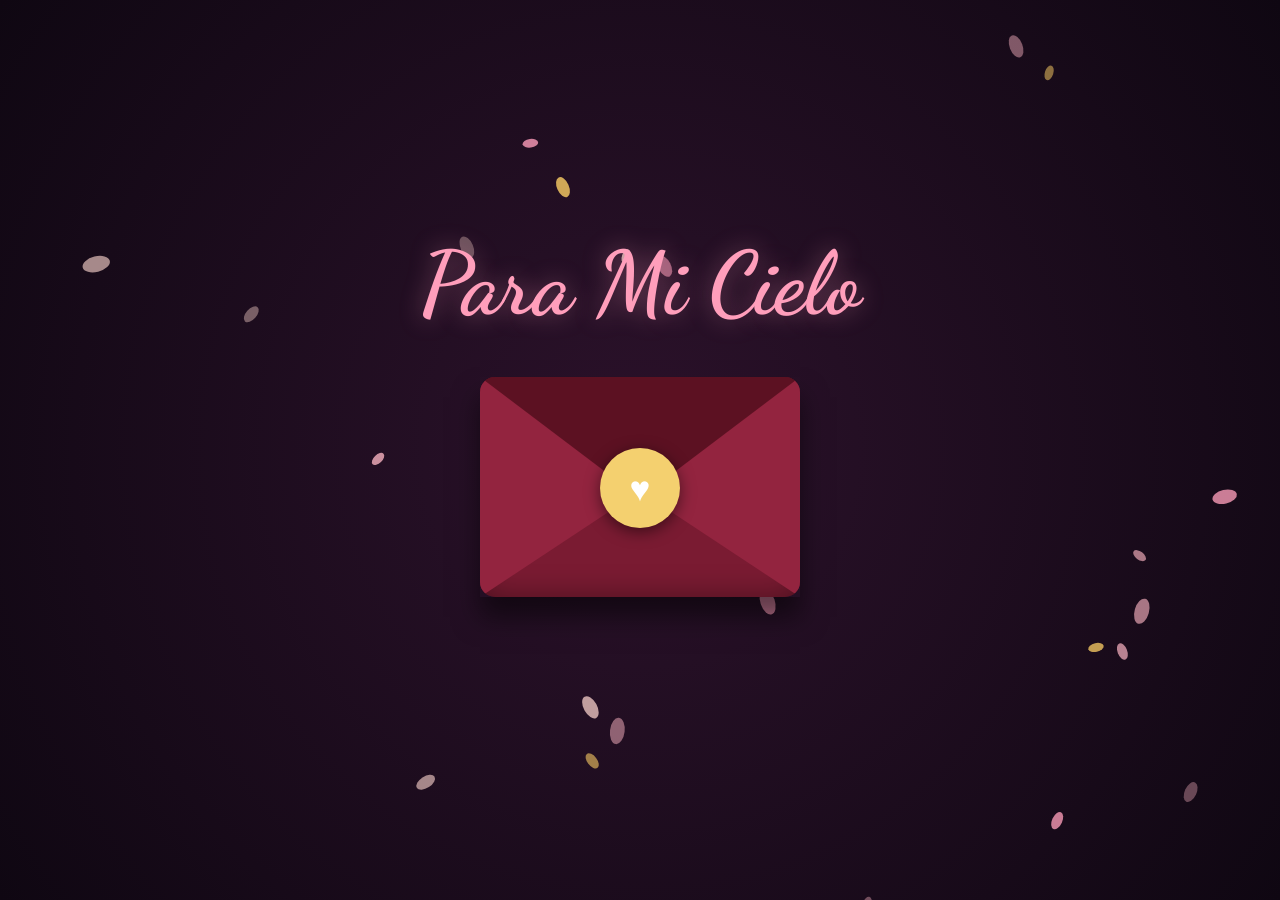
==== commit 6c67c76f: "done" ====
--- a/index.html
+++ b/index.html
@@ -27,14 +27,19 @@
 
   <!-- Música de fondo -->
   <audio id="bg-music" loop preload="auto">
-    <source src="cancion.mp3" type="audio/mp3">
+    <source src="audio/A_Love_Like_Her.mp3" type="audio/mp3">
   </audio>
 
   <!-- Ramo en forma de corazón (Oculto al inicio) -->
   <div id="bloom-stage">
     <div id="bloom-container"></div>
   </div>
-  
+
+  <script>
+  // Selecciona el audio y reduce el volumen a la mitad (0.5)
+  document.getElementById('bg-music').volume = 0.1;
+</script>
+
   <!-- Pétalos cayendo en el fondo -->
   <canvas id="petals-canvas"></canvas>
 
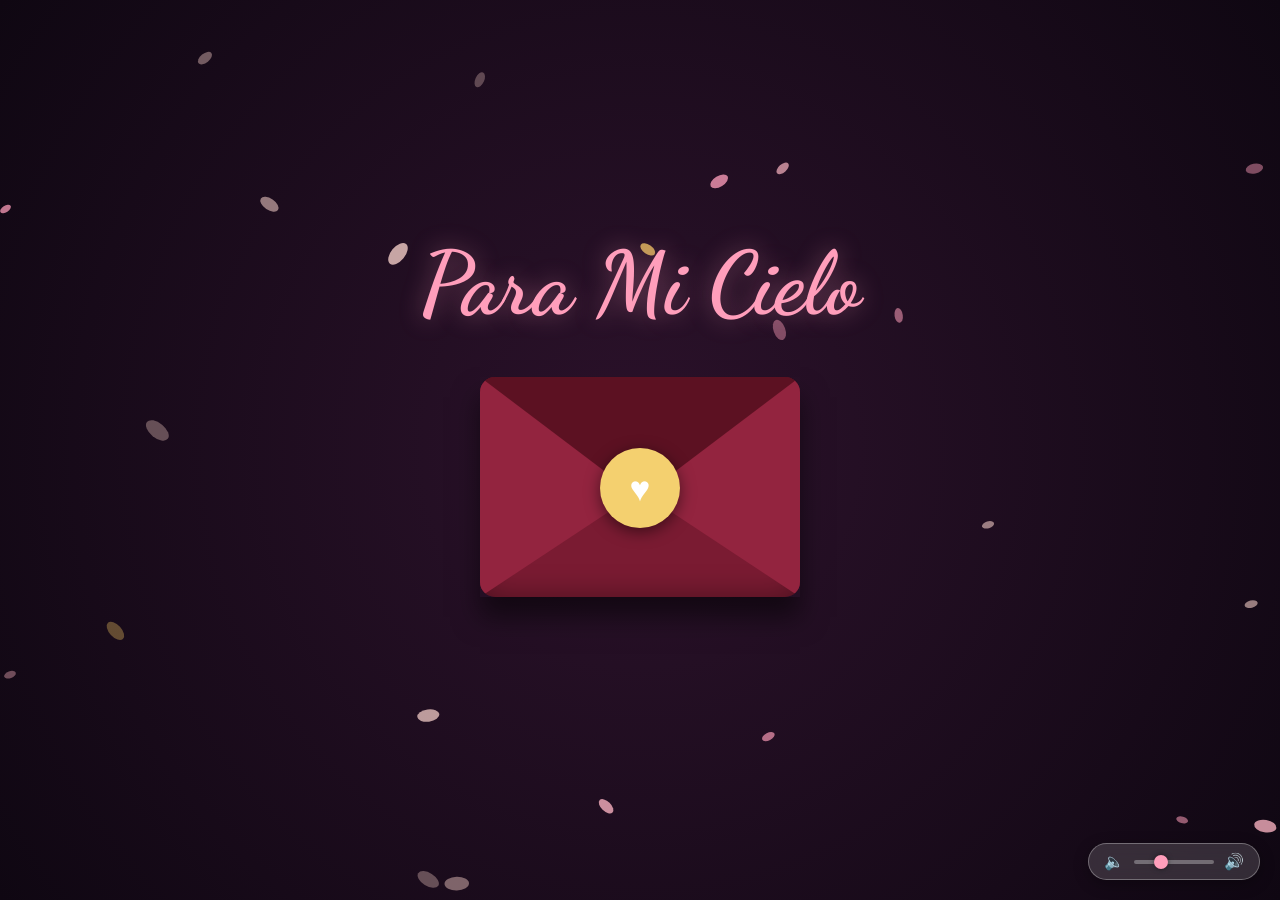
==== commit f5be8da6: "Solucionado" ====
--- a/index.html
+++ b/index.html
@@ -19,6 +19,30 @@
   <link rel="preload" as="image" href="img/flor4.png">
 
   <link rel="stylesheet" href="style.css" />
+
+  <!-- Estilos para la ventana mágica y el control de volumen -->
+  <style>
+    /* Estilo para la ventana mágica que no corta la música */
+    #visor-magico {
+      position: fixed; top: 0; left: 0; width: 100%; height: 100%;
+      border: none; z-index: 9999; background: transparent;
+      transition: opacity 1s ease;
+    }
+    #visor-magico.hidden { opacity: 0; pointer-events: none; }
+    #visor-magico.active { opacity: 1; pointer-events: auto; }
+
+    /* Estilo del Control de Volumen Global */
+    .volume-container {
+      position: fixed; bottom: 20px; right: 20px; z-index: 10000;
+      background: rgba(255, 255, 255, 0.15); backdrop-filter: blur(12px); -webkit-backdrop-filter: blur(12px);
+      border: 1px solid rgba(255, 255, 255, 0.3); border-radius: 25px; padding: 8px 15px;
+      display: flex; align-items: center; gap: 10px; box-shadow: 0 4px 15px rgba(0,0,0,0.3);
+    }
+    .volume-container span { color: white; font-size: 1rem; }
+#global-volume { -webkit-appearance: none; appearance: none; width: 80px; height: 4px; background: rgba(255,255,255,0.3); border-radius: 2px; outline: none; }
+    #global-volume::-webkit-slider-thumb { -webkit-appearance: none; appearance: none; width: 14px; height: 14px; border-radius: 50%; background: #ff9ebb; cursor: pointer; box-shadow: 0 0 5px rgba(0,0,0,0.5); }
+  </style>
+
 </head>
 <body>
 
@@ -30,16 +54,18 @@
     <source src="audio/A_Love_Like_Her.mp3" type="audio/mp3">
   </audio>
 
+  <!-- CONTROL DE VOLUMEN GLOBAL -->
+  <div id="volume-container" class="volume-container">
+    <span>🔈</span>
+    <input type="range" id="global-volume" min="0" max="1" step="0.01" value="0.3">
+    <span>🔊</span>
+  </div>
+
   <!-- Ramo en forma de corazón (Oculto al inicio) -->
   <div id="bloom-stage">
     <div id="bloom-container"></div>
   </div>
-
-  <script>
-  // Selecciona el audio y reduce el volumen a la mitad (0.5)
-  document.getElementById('bg-music').volume = 0.1;
-</script>
-
+  
   <!-- Pétalos cayendo en el fondo -->
   <canvas id="petals-canvas"></canvas>
 
@@ -70,7 +96,7 @@
                   <div class="letter-body"><span id="typed-text"></span><span class="cursor" id="cursor"></span></div>
 
                   <div class="next-journey" id="nextJourney">
-                    <a href="home.html" class="journey-btn" id="journeyBtn">
+                    <a href="#" class="journey-btn" id="journeyBtn" onclick="abrirRamo(event)">
                       Mi regalo <3
                     </a>
                   </div>
@@ -80,6 +106,70 @@
       </div>
   </main>
 
+  <!-- LA VENTANA MÁGICA DONDE VIVIRÁ EL RAMO Y EL LIBRO -->
+  <iframe id="visor-magico" class="hidden" src="" allow="autoplay"></iframe>
+
   <script src="script.js"></script>
+
+  <!-- SCRIPT MÁGICO PARA MÚSICA, TRANSICIÓN Y VOLUMEN -->
+  <script>
+    // 1. Truco para que la música empiece en cuanto ella toque el sobre
+    document.body.addEventListener('click', function startAudio() {
+      const musica = document.getElementById('bg-music');
+      const volSlider = document.getElementById('global-volume');
+      if (musica && musica.paused) {
+        musica.volume = volSlider.value; // Toma el valor del slider (0.3)
+        musica.play().catch(e => console.log("Esperando interacción..."));
+      }
+      document.body.removeEventListener('click', startAudio);
+    }, { once: true });
+
+    // 2. Función a prueba de fallos para cargar el ramo en la ventana mágica
+    function abrirRamo(event) {
+      event.preventDefault(); // Evita que la página salte o se cierre
+      
+      // Ocultamos el sobre y las flores de fondo suavemente
+      const mainContent = document.getElementById('mainContent');
+      const bloomStage = document.getElementById('bloom-stage');
+      const petals = document.getElementById('petals-canvas');
+      
+      if (mainContent) { mainContent.style.transition = 'opacity 1s ease'; mainContent.style.opacity = '0'; }
+      if (bloomStage) { bloomStage.style.transition = 'opacity 1s ease'; bloomStage.style.opacity = '0'; }
+      if (petals) { petals.style.transition = 'opacity 1s ease'; petals.style.opacity = '0'; }
+
+      // Esperamos 1 segundo a que se desvanezca y mostramos la ventana mágica con home.html
+      setTimeout(() => {
+        const visor = document.getElementById('visor-magico');
+        if (visor) {
+          visor.src = 'home.html'; 
+          visor.classList.remove('hidden');
+          visor.classList.add('active');
+        }
+      }, 1000);
+    }
+
+    // 3. LÓGICA DEL CONTROL DE VOLUMEN GLOBAL
+    const volSlider = document.getElementById('global-volume');
+    const musicaPrincipal = document.getElementById('bg-music');
+    
+    // Aseguramos que la música inicie con el nivel del slider (30%)
+    if(musicaPrincipal) musicaPrincipal.volume = volSlider.value;
+
+    volSlider.addEventListener('input', (e) => {
+      const nuevoVolumen = e.target.value;
+      
+      // Cambia el volumen de la música principal
+      if(musicaPrincipal) musicaPrincipal.volume = nuevoVolumen;
+      
+      // Cambia el volumen si está en el libro
+      try {
+        const visor = document.getElementById('visor-magico');
+        if (visor && visor.contentWindow) {
+          const musicaLibro = visor.contentWindow.document.getElementById('musica-libro');
+          if (musicaLibro) musicaLibro.volume = nuevoVolumen;
+        }
+      } catch(err) {}
+    });
+  </script>
 </body>
 </html>
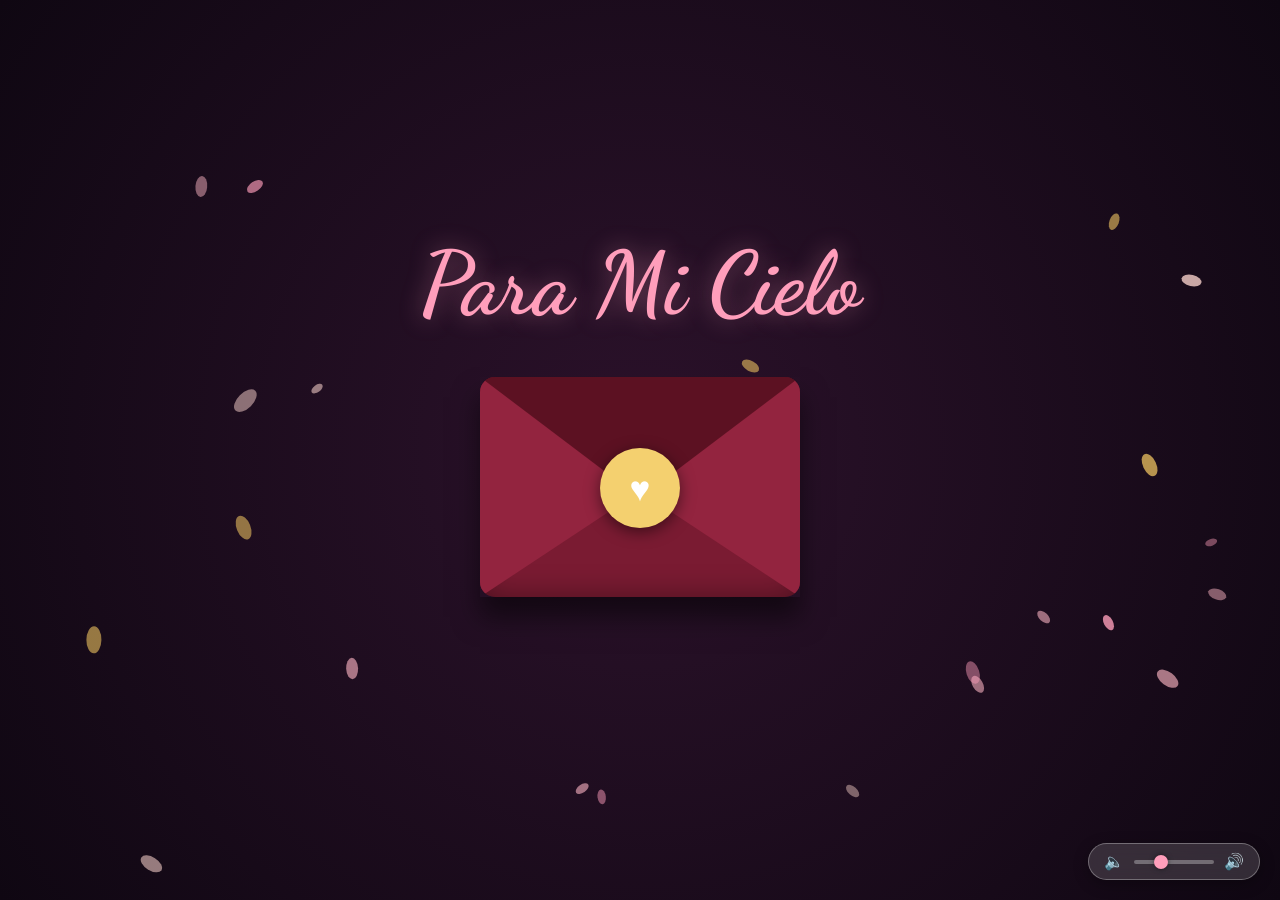
==== commit 540560eb: "ramo foto" ====
--- a/index.html
+++ b/index.html
@@ -39,7 +39,7 @@
       display: flex; align-items: center; gap: 10px; box-shadow: 0 4px 15px rgba(0,0,0,0.3);
     }
     .volume-container span { color: white; font-size: 1rem; }
-#global-volume { -webkit-appearance: none; appearance: none; width: 80px; height: 4px; background: rgba(255,255,255,0.3); border-radius: 2px; outline: none; }
+    #global-volume { -webkit-appearance: none; appearance: none; width: 80px; height: 4px; background: rgba(255,255,255,0.3); border-radius: 2px; outline: none; }
     #global-volume::-webkit-slider-thumb { -webkit-appearance: none; appearance: none; width: 14px; height: 14px; border-radius: 50%; background: #ff9ebb; cursor: pointer; box-shadow: 0 0 5px rgba(0,0,0,0.5); }
   </style>
 
